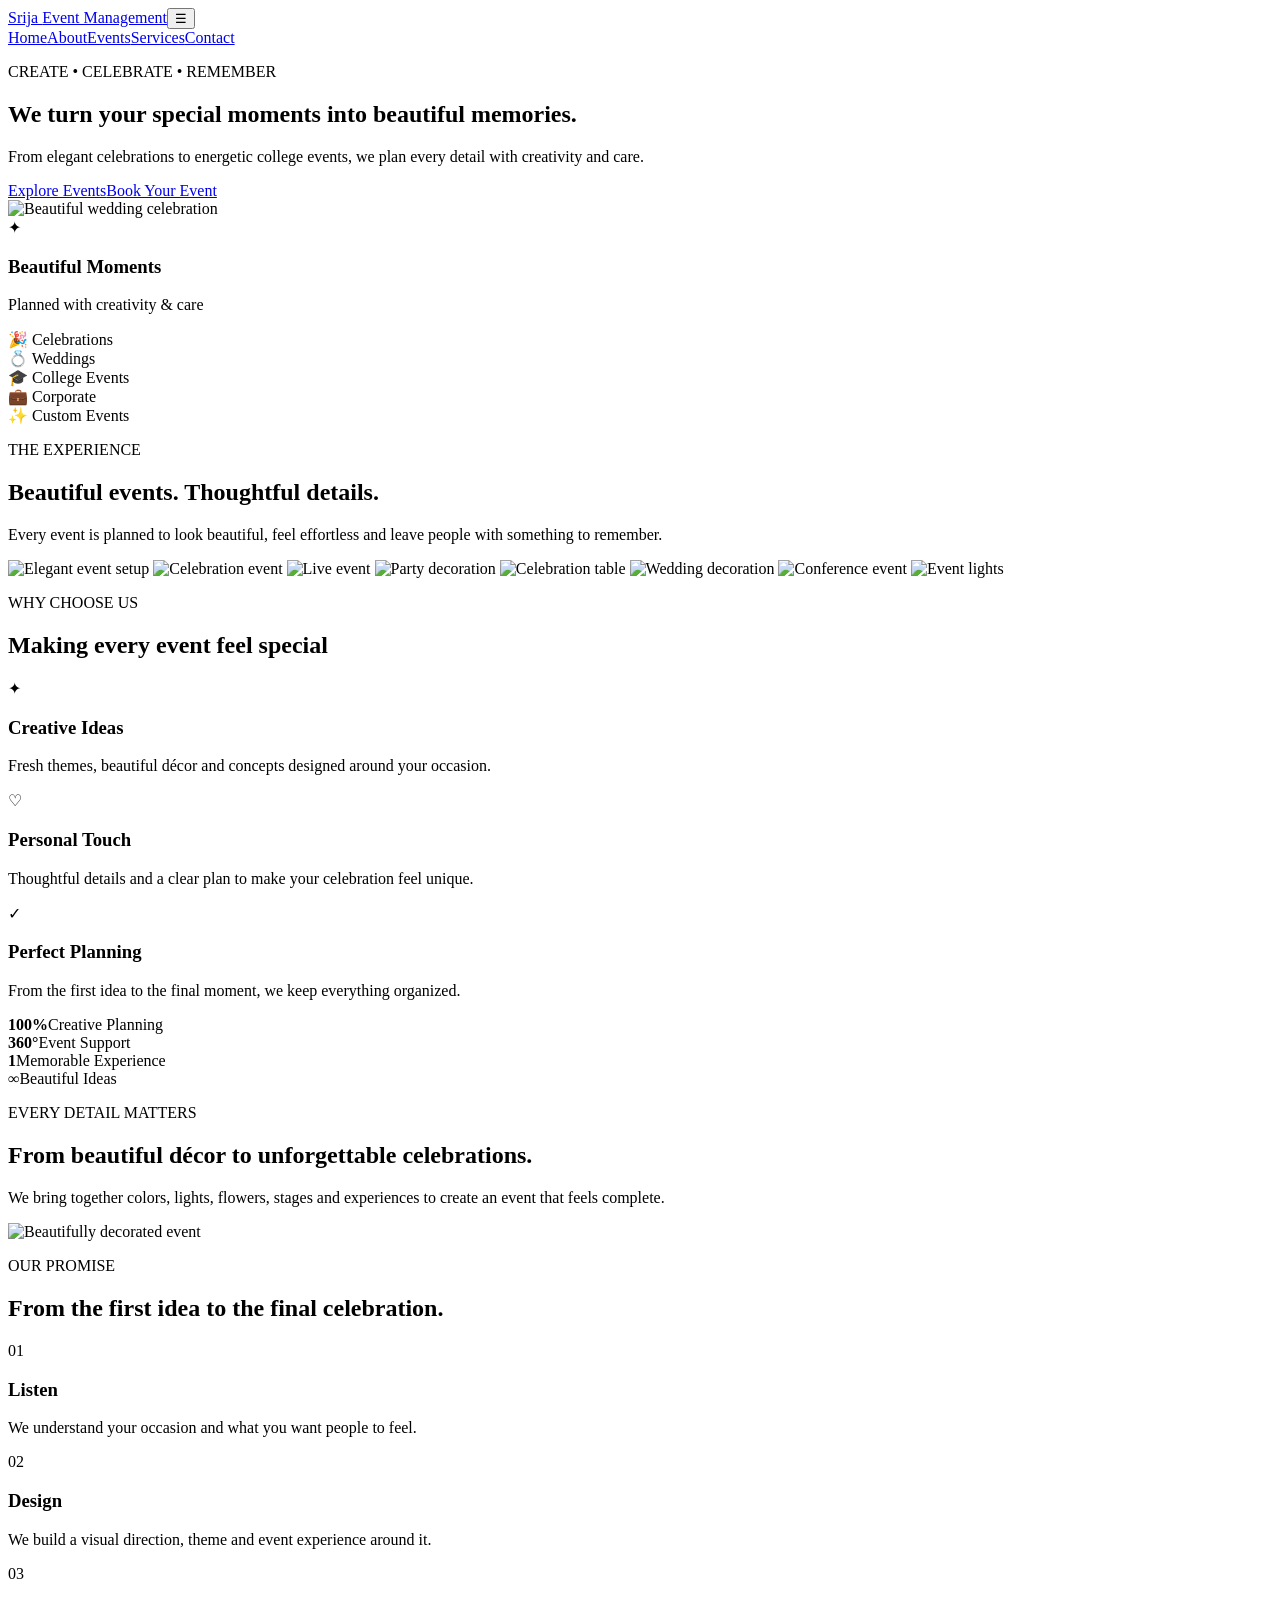
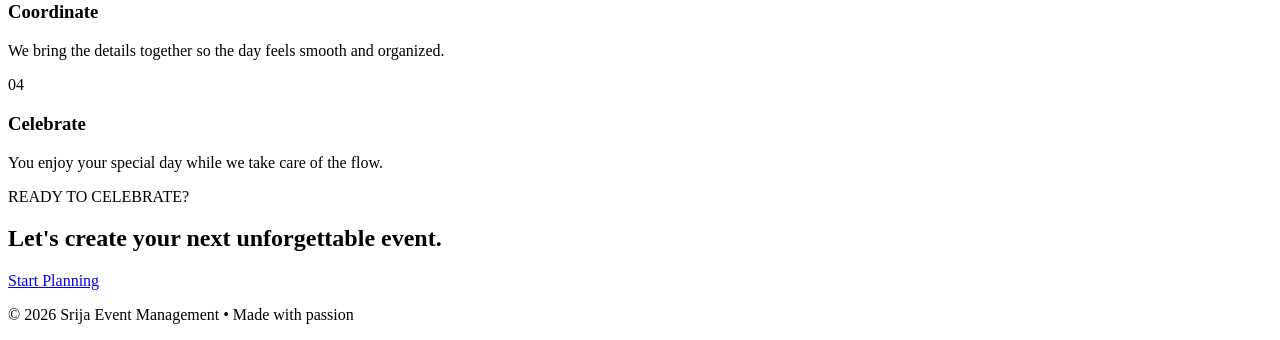
==== index.html @ a97fdd38 "Add files via upload" ====
<!DOCTYPE html>
<html lang="en">
<head><meta charset="UTF-8"><meta name="viewport" content="width=device-width, initial-scale=1.0"><title>Srija Event Management | Home</title><link rel="stylesheet" href="css/style.css"></head>
<body>
<header class="navbar"><a class="logo" href="index.html">Srija <span>Event Management</span></a><button class="menu-btn" onclick="toggleMenu()">☰</button><nav id="navMenu"><a class="active" href="index.html">Home</a><a href="about.html">About</a><a href="events.html">Events</a><a href="services.html">Services</a><a href="contact.html">Contact</a></nav></header>

<section class="hero">
<div class="hero-text"><p class="tagline">CREATE • CELEBRATE • REMEMBER</p><h1>We turn your special moments into <span>beautiful memories.</span></h1><p>From elegant celebrations to energetic college events, we plan every detail with creativity and care.</p><div class="buttons"><a class="btn" href="events.html">Explore Events</a><a class="btn outline" href="contact.html">Book Your Event</a></div></div>
<div class="hero-card hero-photo-card">
  <img src="https://images.unsplash.com/photo-1519741497674-611481863552?auto=format&fit=crop&w=900&q=90" alt="Beautiful wedding celebration">
  <div class="hero-photo-overlay">
    <span>✦</span>
    <h3>Beautiful Moments</h3>
    <p>Planned with creativity & care</p>
  </div>
</div>
</section>

<section class="color-strip"><div>🎉 Celebrations</div><div>💍 Weddings</div><div>🎓 College Events</div><div>💼 Corporate</div><div>✨ Custom Events</div></section>

<section class="visual-gallery"><div class="gallery-heading"><p class="section-label">THE EXPERIENCE</p><h2>Beautiful events. Thoughtful details.</h2><p>Every event is planned to look beautiful, feel effortless and leave people with something to remember.</p></div><div class="gallery">
<img src="https://images.unsplash.com/photo-1519167758481-83f550bb49b3?auto=format&fit=crop&w=1000&q=85" alt="Elegant event setup">
<img src="https://images.unsplash.com/photo-1511578314322-379afb476865?auto=format&fit=crop&w=1000&q=85" alt="Celebration event">
<img src="https://images.unsplash.com/photo-1492684223066-81342ee5ff30?auto=format&fit=crop&w=1000&q=85" alt="Live event">
<img src="https://images.unsplash.com/photo-1507504031003-b417219a0fde?auto=format&fit=crop&w=1000&q=85" alt="Party decoration">
<img src="https://images.unsplash.com/photo-1464366400600-7168b8af9bc3?auto=format&fit=crop&w=1000&q=85" alt="Celebration table">
<img src="https://images.unsplash.com/photo-1519225421980-715cb0215aed?auto=format&fit=crop&w=1000&q=85" alt="Wedding decoration">
<img src="https://images.unsplash.com/photo-1531058020387-3be344556be6?auto=format&fit=crop&w=1000&q=85" alt="Conference event">
<img src="https://images.unsplash.com/photo-1505236858219-8359eb29e329?auto=format&fit=crop&w=1000&q=85" alt="Event lights">
</div></section>

<section class="section">
<p class="section-label">WHY CHOOSE US</p><h2>Making every event feel special</h2>
<div class="cards"><div class="card"><div class="icon">✦</div><h3>Creative Ideas</h3><p>Fresh themes, beautiful décor and concepts designed around your occasion.</p></div><div class="card"><div class="icon">♡</div><h3>Personal Touch</h3><p>Thoughtful details and a clear plan to make your celebration feel unique.</p></div><div class="card"><div class="icon">✓</div><h3>Perfect Planning</h3><p>From the first idea to the final moment, we keep everything organized.</p></div></div>
</section>

<section class="stats"><div><strong>100%</strong><span>Creative Planning</span></div><div><strong>360°</strong><span>Event Support</span></div><div><strong>1</strong><span>Memorable Experience</span></div><div><strong>∞</strong><span>Beautiful Ideas</span></div></section>

<section class="wide-photo-banner">
  <div class="wide-photo-text">
    <p class="section-label">EVERY DETAIL MATTERS</p>
    <h2>From beautiful décor to unforgettable celebrations.</h2>
    <p>We bring together colors, lights, flowers, stages and experiences to create an event that feels complete.</p>
  </div>
  <img src="https://images.unsplash.com/photo-1519167758481-83f550bb49b3?auto=format&fit=crop&w=1400&q=90" alt="Beautifully decorated event">
</section>

<section class="section">
<p class="section-label">OUR PROMISE</p><h2>From the first idea to the final celebration.</h2>
<div class="promise-grid"><div><span>01</span><h3>Listen</h3><p>We understand your occasion and what you want people to feel.</p></div><div><span>02</span><h3>Design</h3><p>We build a visual direction, theme and event experience around it.</p></div><div><span>03</span><h3>Coordinate</h3><p>We bring the details together so the day feels smooth and organized.</p></div><div><span>04</span><h3>Celebrate</h3><p>You enjoy your special day while we take care of the flow.</p></div></div>
</section>

<section class="cta-banner"><div><p class="section-label">READY TO CELEBRATE?</p><h2>Let's create your next unforgettable event.</h2></div><a class="btn" href="contact.html">Start Planning</a></section>
<footer><p>© 2026 Srija Event Management • Made with passion</p></footer><script src="js/script.js"></script></body></html>
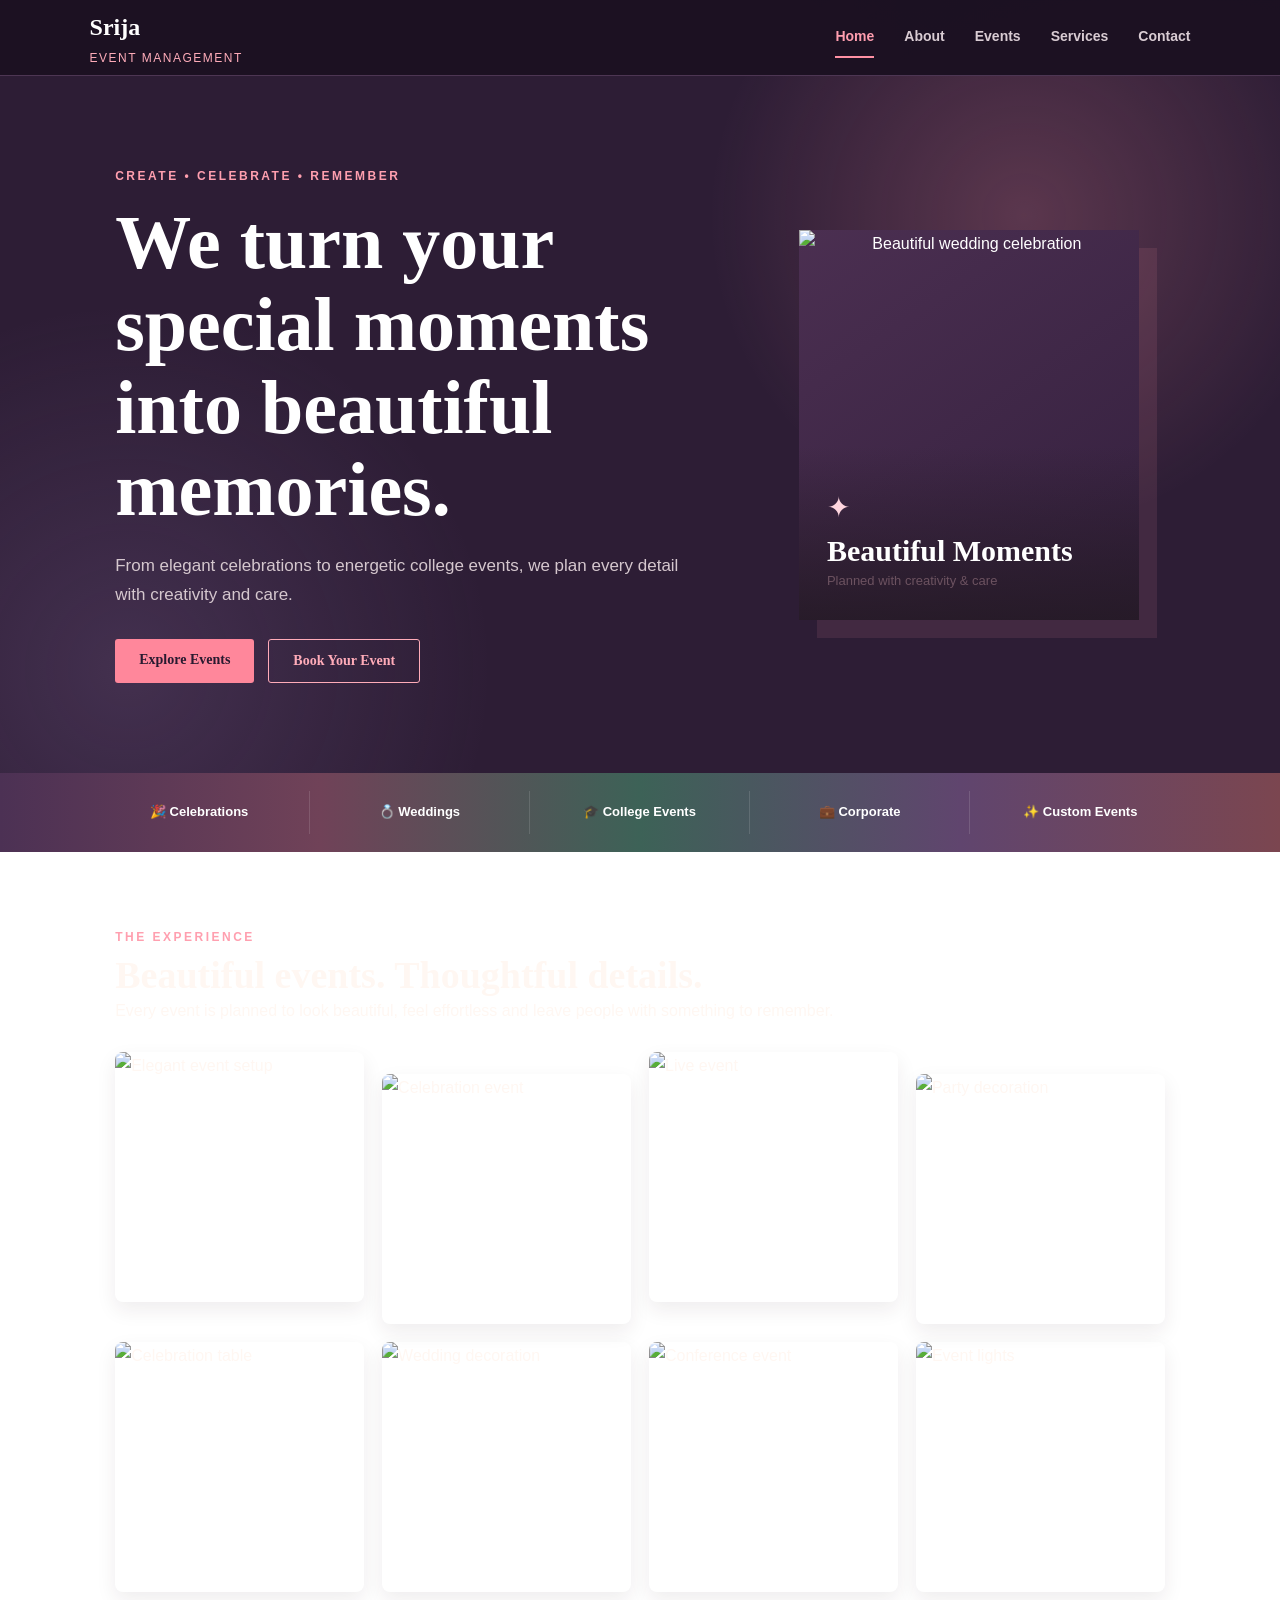
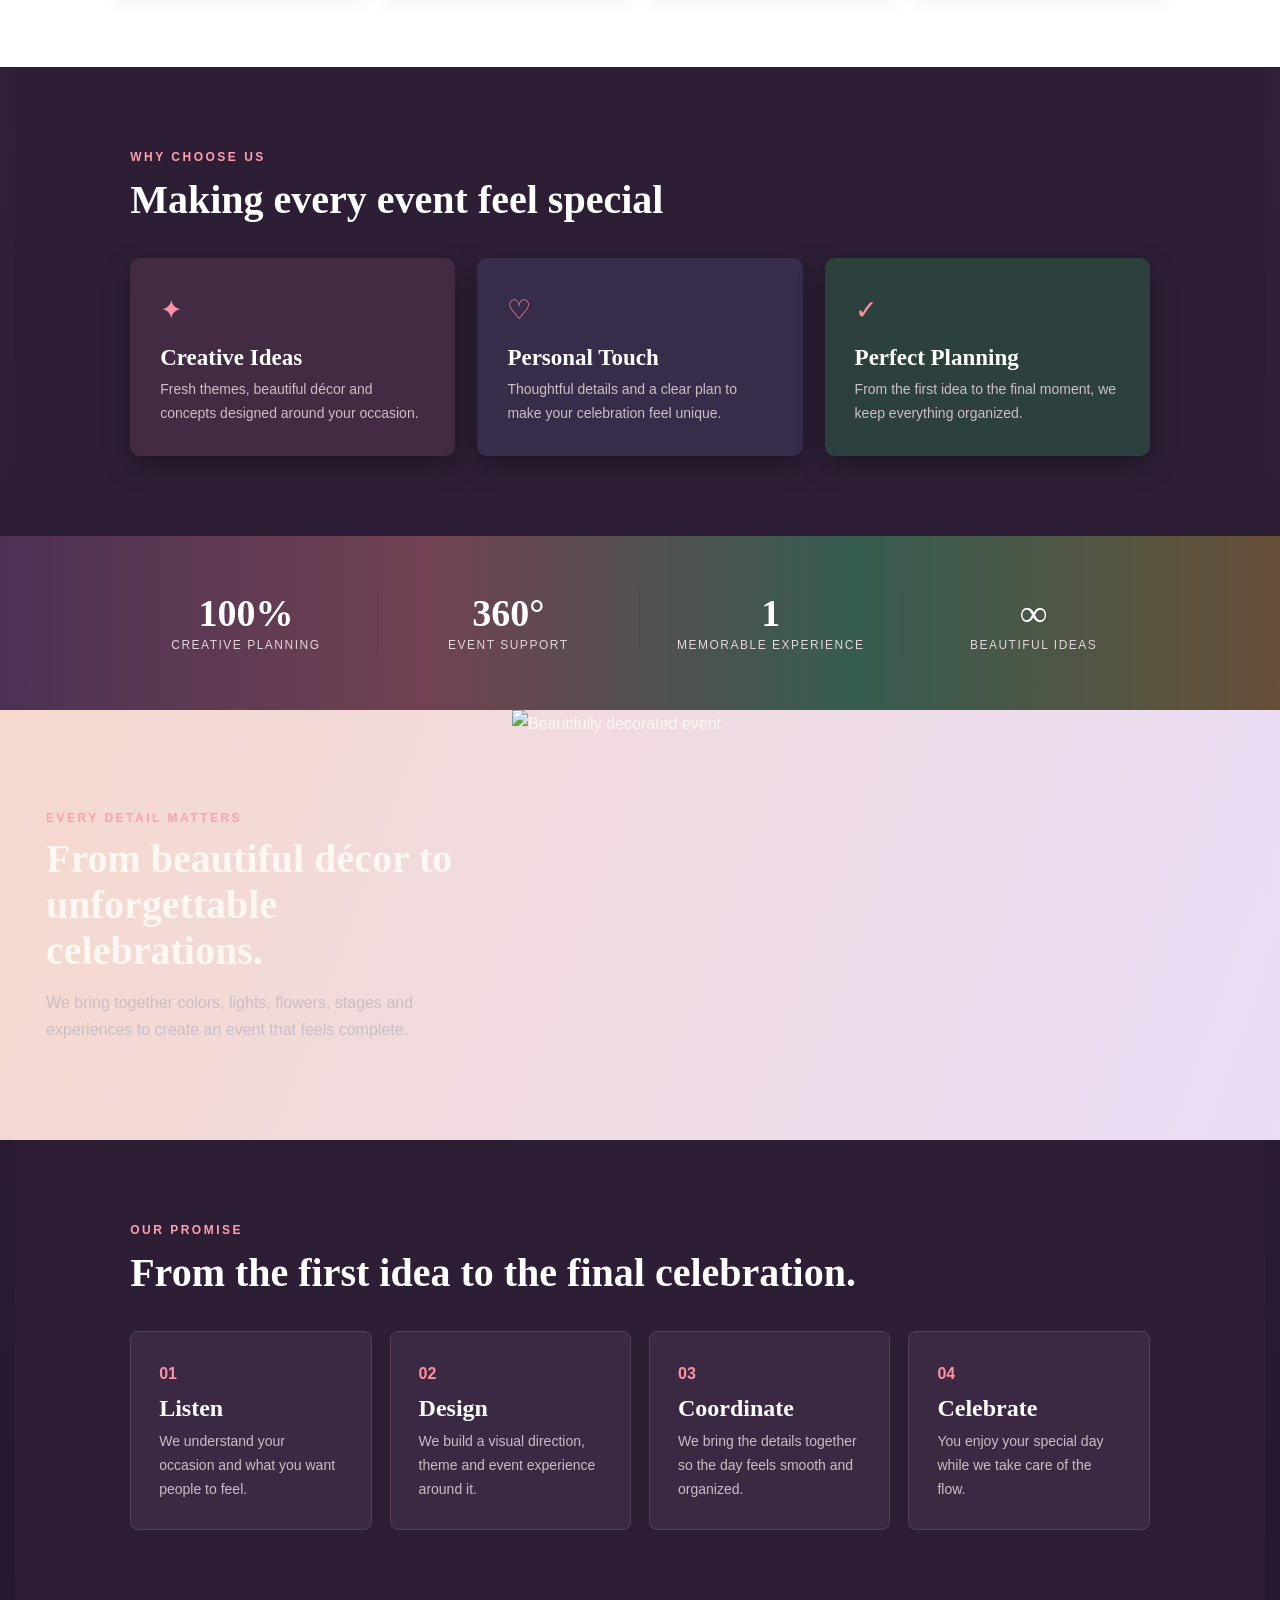
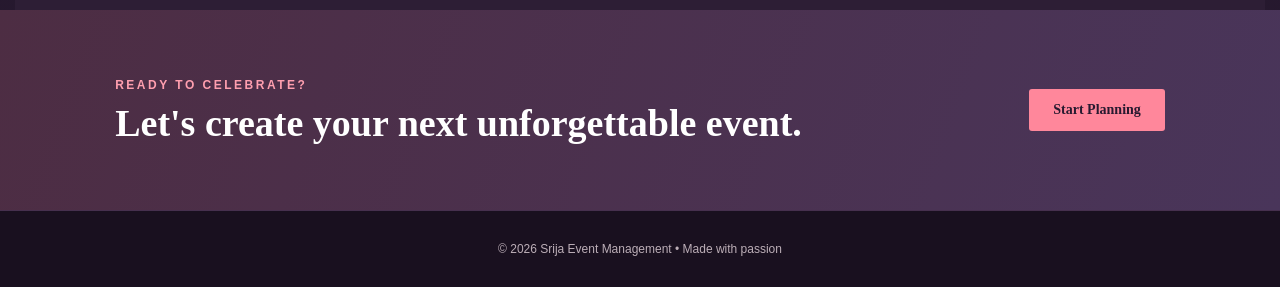
==== commit 09d440a5: "Update index.html" ====
--- a/index.html
+++ b/index.html
@@ -1,6 +1,6 @@
 <!DOCTYPE html>
 <html lang="en">
-<head><meta charset="UTF-8"><meta name="viewport" content="width=device-width, initial-scale=1.0"><title>Srija Event Management | Home</title><link rel="stylesheet" href="css/style.css"></head>
+<head><meta charset="UTF-8"><meta name="viewport" content="width=device-width, initial-scale=1.0"><title>Srija Event Management | Home</title><link rel="stylesheet" href="style.css"></head>
 <body>
 <header class="navbar"><a class="logo" href="index.html">Srija <span>Event Management</span></a><button class="menu-btn" onclick="toggleMenu()">☰</button><nav id="navMenu"><a class="active" href="index.html">Home</a><a href="about.html">About</a><a href="events.html">Events</a><a href="services.html">Services</a><a href="contact.html">Contact</a></nav></header>
 
@@ -51,4 +51,4 @@
 </section>
 
 <section class="cta-banner"><div><p class="section-label">READY TO CELEBRATE?</p><h2>Let's create your next unforgettable event.</h2></div><a class="btn" href="contact.html">Start Planning</a></section>
-<footer><p>© 2026 Srija Event Management • Made with passion</p></footer><script src="js/script.js"></script></body></html>+<footer><p>© 2026 Srija Event Management • Made with passion</p></footer><script src="script.js"></script></body></html>
--- a/style.css
+++ b/style.css
@@ -0,0 +1,382 @@
+@import url('https://fonts.googleapis.com/css2?family=DM+Sans:wght@400;500;600;700&family=Playfair+Display:wght@600;700&display=swap');
+:root{--ink:#24202a;--muted:#716b78;--cream:#fffaf6;--rose:#d86b82;--peach:#f6d7c8;--line:#eadfd9;--white:#fff}
+*{box-sizing:border-box;margin:0;padding:0}html{scroll-behavior:smooth}body{font-family:'DM Sans',sans-serif;color:var(--ink);background:var(--cream);line-height:1.7}a{text-decoration:none;color:inherit}
+.navbar{height:76px;padding:0 7%;display:flex;align-items:center;justify-content:space-between;background:rgba(255,250,246,.96);border-bottom:1px solid var(--line);position:sticky;top:0;z-index:10}.logo{font-family:'Playfair Display',serif;font-size:24px;font-weight:700}.logo span{font-family:'DM Sans',sans-serif;font-size:12px;font-weight:500;display:block;letter-spacing:1.5px;text-transform:uppercase;color:var(--rose)}nav{display:flex;gap:30px;font-size:14px;font-weight:600}nav a{padding:8px 0;border-bottom:2px solid transparent}nav a:hover,nav .active{color:var(--rose);border-color:var(--rose)}.menu-btn{display:none;border:0;background:none;font-size:25px}
+.hero{min-height:600px;padding:90px 9%;display:grid;grid-template-columns:1.2fr .8fr;align-items:center;gap:70px;background:radial-gradient(circle at 85% 35%,#f8dcd2 0,transparent 27%),var(--cream)}.tagline,.section-label{font-size:12px;letter-spacing:2.5px;color:var(--rose);font-weight:700}.hero h1{font:700 clamp(44px,6vw,76px)/1.08 'Playfair Display',serif;max-width:780px;margin:15px 0 22px}.hero h1 span{color:var(--rose)}.hero-text>p:not(.tagline){max-width:650px;color:var(--muted);font-size:17px}.buttons{display:flex;gap:14px;margin-top:30px}.btn{display:inline-block;background:var(--ink);color:white;border:0;padding:13px 24px;border-radius:3px;font:600 14px 'DM Sans';cursor:pointer}.btn:hover{transform:translateY(-2px)}.btn.outline{background:transparent;color:var(--ink);border:1px solid var(--ink)}
+.hero-card{height:390px;max-width:340px;width:100%;margin:auto;border:1px solid #e7cfc6;background:linear-gradient(145deg,#f9e4dc,#f3cfc4);display:flex;flex-direction:column;justify-content:center;align-items:center;text-align:center;box-shadow:18px 18px 0 rgba(216,107,130,.13)}.hero-card .sparkle{font-size:42px;color:var(--rose)}.hero-card h3{font:700 40px 'Playfair Display',serif}.hero-card p{color:#6c5260}.hero-card strong{font-size:13px}.mini-line{width:50px;border-top:1px solid var(--rose);margin:18px}
+.section{padding:80px 9%;max-width:1250px;margin:auto}.section h2{font:700 40px 'Playfair Display',serif;margin:8px 0 35px}.cards{display:grid;grid-template-columns:repeat(3,1fr);gap:22px}.card{background:white;border:1px solid var(--line);padding:30px;transition:.25s}.card:hover{transform:translateY(-5px);box-shadow:0 15px 30px rgba(50,30,40,.07)}.icon{font-size:27px;color:var(--rose);margin-bottom:12px}.card h3{font:600 23px 'Playfair Display',serif;margin-bottom:7px}.card p,.service p,.event-card p{color:var(--muted);font-size:14px}
+footer{text-align:center;padding:28px;border-top:1px solid var(--line);color:var(--muted);font-size:12px}
+.page-banner{text-align:center;padding:85px 7%;background:#f5dfd6}.page-banner h1{font:700 clamp(40px,5vw,62px)/1.15 'Playfair Display',serif;margin:8px 0}.page-banner p:last-child{color:var(--muted)}
+.about-grid{display:grid;grid-template-columns:.8fr 1.2fr;gap:70px;align-items:center}.photo-placeholder{height:430px;background:linear-gradient(145deg,#f3ddd5,#ead0c7);border:2px dashed #c9898b;display:flex;flex-direction:column;justify-content:center;align-items:center;text-align:center}.photo-placeholder .camera{font-size:55px}.photo-placeholder h3{font-size:17px;letter-spacing:2px}.photo-placeholder p{font-size:12px;color:var(--muted);max-width:220px}.about-grid h2{margin-bottom:15px}.about-grid p:not(.section-label){color:var(--muted);margin-bottom:15px}.profile-badge{display:flex;gap:15px;align-items:center;margin-top:25px}.profile-badge strong{font:700 25px 'Playfair Display',serif}.profile-badge span{font-size:12px;color:var(--rose);text-transform:uppercase;letter-spacing:1px}.soft{max-width:none;background:#fff}.soft>.section-label,.soft>h2,.soft>.cards{max-width:1060px;margin-left:auto;margin-right:auto}
+.event-grid{display:grid;grid-template-columns:repeat(2,1fr);gap:25px}.event-card{background:white;border:1px solid var(--line);display:grid;grid-template-columns:160px 1fr;min-height:190px}.event-art{display:flex;align-items:center;justify-content:center;font-size:55px;background:#f3ded6}.event-card>div:last-child{padding:25px}.event-card span{color:var(--rose);font-size:12px;font-weight:700}.event-card h3{font:600 24px 'Playfair Display',serif;margin:5px 0}
+.service-list{border-top:1px solid var(--line)}.service{display:grid;grid-template-columns:100px 1fr;gap:20px;padding:28px 0;border-bottom:1px solid var(--line)}.service>span{color:var(--rose);font-weight:700}.service h3{font:600 27px 'Playfair Display',serif}
+.contact-grid{display:grid;grid-template-columns:.9fr 1.1fr;gap:80px}.contact-item{padding:18px 0;border-bottom:1px solid var(--line)}.contact-item strong{font-size:14px}.contact-item p{color:var(--muted)}form{background:white;border:1px solid var(--line);padding:35px;display:grid;gap:17px}label{font-size:13px;font-weight:600}input,select,textarea{display:block;width:100%;margin-top:6px;padding:12px;border:1px solid #ddd0cb;background:#fffaf8;font:14px 'DM Sans';outline:none}input:focus,select:focus,textarea:focus{border-color:var(--rose)}textarea{min-height:110px;resize:vertical}#formMessage{font-size:13px;color:var(--rose)}
+@media(max-width:800px){.navbar{padding:0 5%}nav{display:none;position:absolute;top:76px;left:0;right:0;background:var(--cream);padding:15px 7%;flex-direction:column;gap:10px;border-bottom:1px solid var(--line)}nav.show{display:flex}.menu-btn{display:block}.hero{grid-template-columns:1fr;padding:65px 7%;gap:40px}.hero-card{height:300px}.cards,.event-grid,.about-grid,.contact-grid{grid-template-columns:1fr}.section{padding:60px 7%}.page-banner{padding:65px 6%}.event-card{grid-template-columns:110px 1fr}.event-art{font-size:40px}.service{grid-template-columns:55px 1fr}}
+
+.event-card{overflow:hidden}
+.event-card img{width:100%;height:190px;object-fit:cover;display:block}
+.event-card{grid-template-columns:190px 1fr}
+.visual-gallery,.gallery-strip{padding:75px 9%;background:#fff}
+.gallery-heading,.gallery-title{max-width:1250px;margin:0 auto 28px}
+.gallery-heading h2,.gallery-title h2{font:700 38px 'Playfair Display',serif;margin-top:6px}
+.gallery{max-width:1250px;margin:auto;display:grid;grid-template-columns:repeat(3,1fr);gap:18px}
+.gallery img{width:100%;height:280px;object-fit:cover;display:block}
+.profile-section{max-width:1100px;margin:0 auto;padding:85px 7%;display:grid;grid-template-columns:.85fr 1.15fr;gap:65px;align-items:center}
+.profile-photo-empty{height:430px;border:2px dashed #c9898b;background:linear-gradient(145deg,#f3ddd5,#ead0c7);display:flex;flex-direction:column;align-items:center;justify-content:center;text-align:center;box-shadow:14px 14px 0 rgba(216,107,130,.12)}
+.profile-photo-empty .camera{font-size:58px;margin-bottom:10px}
+.profile-photo-empty h3{letter-spacing:2px;font-size:17px}
+.profile-photo-empty p{font-size:12px;color:var(--muted)}
+.profile-copy h2{font:700 45px 'Playfair Display',serif;margin:7px 0 15px}
+.profile-copy>p:not(.section-label){color:var(--muted);max-width:520px}
+.service-visual-grid{display:grid;grid-template-columns:repeat(3,1fr);gap:22px;margin-bottom:55px}
+.service-visual{background:#fff;border:1px solid var(--line);padding-bottom:22px}
+.service-visual img{width:100%;height:210px;object-fit:cover;display:block;margin-bottom:18px}
+.service-visual h3,.service-visual p{margin-left:20px;margin-right:20px}
+.service-visual h3{font:600 23px 'Playfair Display',serif}
+.service-visual p{color:var(--muted);font-size:14px;margin-top:5px}
+@media(max-width:800px){
+  .event-card{grid-template-columns:1fr}
+  .event-card img{height:210px}
+  .gallery,.service-visual-grid{grid-template-columns:1fr}
+  .gallery img{height:240px}
+  .profile-section{grid-template-columns:1fr;padding:60px 7%}
+  .profile-photo-empty{height:350px}
+}
+
+.about-intro{display:grid;grid-template-columns:1.25fr .75fr;gap:70px;align-items:center}
+.about-intro h2{max-width:700px;margin-bottom:18px}
+.about-intro>div:first-child>p:not(.section-label){color:var(--muted);max-width:680px;margin-bottom:15px}
+.about-highlight{background:linear-gradient(145deg,#f7e3db,#efd0c7);padding:42px;text-align:center;box-shadow:15px 15px 0 rgba(216,107,130,.12)}
+.about-highlight>span{font-size:38px;color:var(--rose)}
+.about-highlight h3{font:700 22px 'Playfair Display',serif;letter-spacing:2px;margin-top:10px}
+.about-highlight p{font-size:13px;color:#6d5960}
+.about-highlight hr{width:45px;margin:14px auto;border:0;border-top:1px solid #c98b8d}
+.steps{border-top:1px solid var(--line)}
+.step{display:grid;grid-template-columns:90px 1fr;gap:25px;padding:25px 0;border-bottom:1px solid var(--line)}
+.step>span{color:var(--rose);font-weight:700}
+.step h3{font:600 25px 'Playfair Display',serif;margin-bottom:4px}
+.step p{color:var(--muted);font-size:14px}
+.about-event-banner{padding:65px 9%;background:#f5dfd6;display:flex;align-items:center;justify-content:space-between;gap:30px}
+.about-event-banner h2{font:700 37px 'Playfair Display',serif;max-width:700px;margin-top:5px}
+@media(max-width:800px){
+  .about-intro{grid-template-columns:1fr;gap:40px}
+  .about-event-banner{flex-direction:column;align-items:flex-start}
+  .step{grid-template-columns:55px 1fr}
+}
+
+:root{--ink:#27212b;--muted:#706a78;--cream:#fffaf6;--rose:#d95f7b;--peach:#f8d5c7;--lav:#e8dcf7;--yellow:#f9e8a9;--mint:#d9eee2;--line:#eadfd9;--white:#fff}
+body{background:linear-gradient(180deg,#fffaf6 0%,#fff8f4 45%,#fffdfb 100%)}
+.hero{background:radial-gradient(circle at 82% 22%,#f9d6c9 0,transparent 24%),radial-gradient(circle at 8% 85%,#e7dcf6 0,transparent 23%),var(--cream)}
+.color-strip{display:grid;grid-template-columns:repeat(5,1fr);padding:18px 7%;background:linear-gradient(90deg,#f8d5c7,#eee1fa,#dff0e6,#fff0b9,#f8d5c7);text-align:center;font-size:13px;font-weight:700}
+.color-strip div{padding:10px;border-right:1px solid rgba(80,50,60,.1)}
+.color-strip div:last-child{border:0}
+.visual-gallery,.gallery-strip{background:#fff}
+.gallery{grid-template-columns:repeat(4,1fr)}
+.gallery img{height:250px;border-radius:8px;box-shadow:0 8px 20px rgba(50,30,40,.08)}
+.gallery img:nth-child(2){margin-top:22px}
+.gallery img:nth-child(4){margin-top:22px}
+.card:nth-child(1){background:#fff1ec}
+.card:nth-child(2){background:#f3edfb}
+.card:nth-child(3){background:#edf8f1}
+.card{border:0;border-radius:10px}
+.stats{display:grid;grid-template-columns:repeat(4,1fr);padding:55px 9%;background:linear-gradient(90deg,#e8dcf7,#f9d7ca,#dff0e6,#fff0b8);text-align:center}
+.stats div{display:flex;flex-direction:column;border-right:1px solid rgba(60,40,50,.12)}
+.stats div:last-child{border:0}
+.stats strong{font:700 38px 'Playfair Display',serif}
+.stats span{font-size:12px;text-transform:uppercase;letter-spacing:1.5px;color:#635b68}
+.promise-grid{display:grid;grid-template-columns:repeat(4,1fr);gap:18px}
+.promise-grid>div{padding:28px;background:#fff;border:1px solid var(--line);border-radius:8px}
+.promise-grid span{color:var(--rose);font-weight:700}
+.promise-grid h3{font:600 24px 'Playfair Display',serif;margin:8px 0}
+.promise-grid p{color:var(--muted);font-size:14px}
+.cta-banner{padding:65px 9%;display:flex;align-items:center;justify-content:space-between;gap:30px;background:linear-gradient(110deg,#f5d5c8,#e9ddf7)}
+.cta-banner h2{font:700 38px 'Playfair Display',serif;max-width:720px;margin-top:5px}
+.page-banner{background:linear-gradient(120deg,#f6d9ce,#e8ddf7,#dff0e5)}
+.event-card{background:#fff;border:0;border-radius:10px;box-shadow:0 10px 25px rgba(50,30,40,.07)}
+.event-card:nth-child(2n){transform:translateY(18px)}
+.event-card img{height:210px}
+.event-card>div:last-child{padding:25px}
+.mood-grid{display:grid;grid-template-columns:repeat(4,1fr);gap:18px}
+.mood-grid>div{padding:30px;text-align:center;border-radius:10px;font-size:30px}
+.mood-grid>div:nth-child(1){background:#ffece7}.mood-grid>div:nth-child(2){background:#fff2bc}.mood-grid>div:nth-child(3){background:#e5f2e9}.mood-grid>div:nth-child(4){background:#eee5fa}
+.mood-grid b,.mood-grid span{display:block}.mood-grid b{font:600 22px 'Playfair Display',serif}.mood-grid span{font-size:12px;color:var(--muted)}
+.service-visual-grid{grid-template-columns:repeat(3,1fr)}
+.service-visual{border:0;border-radius:10px;overflow:hidden;box-shadow:0 10px 25px rgba(50,30,40,.07)}
+.service-visual:nth-child(1){background:#fff0ea}.service-visual:nth-child(2){background:#f0eafb}.service-visual:nth-child(3){background:#eaf6ef}.service-visual:nth-child(4){background:#fff5ca}.service-visual:nth-child(5){background:#e9f1fb}.service-visual:nth-child(6){background:#f9e6ee}
+.service-visual img{height:220px}
+.profile-section{background:linear-gradient(135deg,#fff4ef,#f1e8fb)}
+.profile-photo-empty{background:linear-gradient(145deg,#f5ddd5,#e7d9f5);border-color:#c9899d}
+.contact-gallery{max-width:none;background:#fff}
+.contact-gallery .gallery{grid-template-columns:repeat(3,1fr)}
+@media(max-width:800px){
+ .color-strip{grid-template-columns:repeat(2,1fr);gap:4px}
+ .color-strip div{border:0}
+ .gallery,.promise-grid,.mood-grid,.stats,.service-visual-grid,.contact-gallery .gallery{grid-template-columns:1fr}
+ .gallery img,.gallery img:nth-child(2),.gallery img:nth-child(4){margin-top:0;height:260px}
+ .stats{gap:20px}.stats div{border:0;border-bottom:1px solid rgba(60,40,50,.12);padding-bottom:15px}
+ .event-card:nth-child(2n){transform:none}
+ .cta-banner{flex-direction:column;align-items:flex-start}
+}
+
+.wide-photo-banner{display:grid;grid-template-columns:.8fr 1.2fr;min-height:430px;background:linear-gradient(110deg,#f6d9ce,#e9ddf7);align-items:stretch}
+.wide-photo-banner img{width:100%;height:430px;object-fit:cover}
+.wide-photo-text{padding:70px 9%;display:flex;flex-direction:column;justify-content:center}
+.wide-photo-text h2,.service-photo-banner h2{font:700 40px/1.15 'Playfair Display',serif;margin:8px 0 15px}
+.wide-photo-text p:last-child,.service-photo-banner p:last-child{color:var(--muted);max-width:520px}
+.photo-wall{display:grid;grid-template-columns:repeat(3,1fr);gap:16px}
+.photo-wall img{width:100%;height:250px;object-fit:cover;border-radius:10px;box-shadow:0 8px 20px rgba(50,30,40,.08)}
+.photo-wall img:nth-child(2),.photo-wall img:nth-child(5){transform:translateY(20px)}
+.service-photo-banner{display:grid;grid-template-columns:1.1fr .9fr;align-items:center;background:linear-gradient(110deg,#e9f4ec,#f8dfd7)}
+.service-photo-banner img{width:100%;height:420px;object-fit:cover}
+.service-photo-banner>div{padding:55px 9%}
+.service-mini-gallery{background:#fff}
+.service-mini-gallery .gallery{grid-template-columns:repeat(4,1fr)}
+.service-mini-gallery .gallery img{height:250px}
+@media(max-width:800px){
+ .wide-photo-banner,.service-photo-banner{grid-template-columns:1fr}
+ .wide-photo-banner img,.service-photo-banner img{height:300px}
+ .wide-photo-text,.service-photo-banner>div{padding:50px 7%}
+ .photo-wall,.service-mini-gallery .gallery{grid-template-columns:1fr}
+ .photo-wall img:nth-child(2),.photo-wall img:nth-child(5){transform:none}
+}
+
+.hero-photo-card{position:relative;overflow:hidden;padding:0!important;border:0!important;background:#f3d6cd!important}
+.hero-photo-card img{width:100%;height:100%;object-fit:cover;display:block}
+.hero-photo-overlay{position:absolute;inset:auto 0 0 0;padding:38px 28px 28px;color:#fff;background:linear-gradient(transparent,rgba(35,25,35,.82));text-align:left}
+.hero-photo-overlay span{font-size:28px;color:#ffd6df}
+.hero-photo-overlay h3{font:700 30px 'Playfair Display',serif;margin:2px 0}
+.hero-photo-overlay p{font-size:13px}
+@media(max-width:800px){.hero-photo-card{height:300px!important}}
+
+.about-photo-gallery{padding:85px 9%;background:linear-gradient(135deg,#fff8f4,#f1e8fb,#edf8f1)}
+.photo-gallery-heading{max-width:1250px;margin:0 auto 35px}
+.photo-gallery-heading h2{font:700 40px/1.15 'Playfair Display',serif;margin:7px 0 10px}
+.photo-gallery-heading>p:last-child{color:var(--muted);max-width:650px}
+.about-photo-grid{max-width:1250px;margin:auto;display:grid;grid-template-columns:repeat(4,1fr);gap:18px}
+.about-photo-grid img{width:100%;height:250px;object-fit:cover;border-radius:10px;display:block;box-shadow:0 10px 24px rgba(50,30,40,.09);transition:.3s}
+.about-photo-grid img:hover{transform:translateY(-6px) scale(1.015);box-shadow:0 16px 30px rgba(50,30,40,.14)}
+.about-photo-grid img:nth-child(2),
+.about-photo-grid img:nth-child(5),
+.about-photo-grid img:nth-child(8){margin-top:24px}
+@media(max-width:1000px){.about-photo-grid{grid-template-columns:repeat(2,1fr)}}
+@media(max-width:800px){.about-photo-gallery{padding:60px 7%}.about-photo-grid{grid-template-columns:1fr}.about-photo-grid img:nth-child(2),.about-photo-grid img:nth-child(5),.about-photo-grid img:nth-child(8){margin-top:0}}
+
+.about-section-photo{margin-top:25px;max-width:620px}
+.about-section-photo img{width:100%;height:260px;object-fit:cover;border-radius:12px;box-shadow:0 12px 28px rgba(50,30,40,.10)}
+.vision-photo-cards .card{overflow:hidden;padding-top:0}
+.vision-photo-cards .card>img{width:100%;height:210px;object-fit:cover;display:block;margin-bottom:20px}
+.vision-photo-cards .card .icon,.vision-photo-cards .card h3,.vision-photo-cards .card p{margin-left:24px;margin-right:24px}
+.vision-photo-cards .card p{padding-bottom:24px}
+.approach-heading{display:grid;grid-template-columns:1fr .75fr;gap:55px;align-items:center;margin-bottom:35px}
+.approach-heading img{width:100%;height:280px;object-fit:cover;border-radius:12px;box-shadow:0 12px 28px rgba(50,30,40,.10)}
+.event-grid{grid-template-columns:repeat(3,1fr)}
+.event-card:nth-child(3n+2){transform:translateY(12px)}
+@media(max-width:800px){
+ .approach-heading{grid-template-columns:1fr;gap:25px}
+ .approach-heading img{height:250px}
+ .event-grid{grid-template-columns:1fr}
+ .event-card:nth-child(3n+2){transform:none}
+}
+
+/* Clean About page redesign */
+.about-banner{text-align:center;padding:90px 9%;background:linear-gradient(120deg,#f8dfd6,#eee4fa,#e4f1e8)}
+.about-banner h1{font:700 55px/1.1 'Playfair Display',serif;margin:12px auto;max-width:900px}
+.about-banner h1 span{color:var(--rose)}
+.about-banner>p:last-child{color:var(--muted);max-width:650px;margin:0 auto}
+.about-feature{display:grid;grid-template-columns:1.05fr .95fr;gap:75px;align-items:center;padding:95px 9%;background:#fff}
+.about-feature-image{position:relative}
+.about-feature-image img{width:100%;height:500px;object-fit:cover;border-radius:14px;display:block;box-shadow:0 18px 40px rgba(45,30,40,.12)}
+.image-badge{position:absolute;left:22px;bottom:22px;background:#fff;padding:12px 18px;border-radius:5px;font-size:11px;font-weight:700;letter-spacing:2px;color:var(--rose);box-shadow:0 8px 20px rgba(0,0,0,.12)}
+.about-feature-text h2{font:700 43px/1.15 'Playfair Display',serif;margin:8px 0 20px}
+.about-feature-text>p:not(.section-label){color:var(--muted);line-height:1.8;max-width:620px}
+.small-points{display:grid;grid-template-columns:1fr 1fr;gap:12px;margin-top:28px}
+.small-points span{font-size:13px;font-weight:600;padding:13px 15px;background:#fff4ef;border-radius:5px}
+.vision-section{padding:90px 9%;background:#fbf8f5}
+.center-heading{text-align:center;max-width:800px;margin:0 auto 45px}
+.center-heading h2{font:700 42px/1.15 'Playfair Display',serif;margin:8px 0 12px}
+.center-heading>p:last-child{color:var(--muted);line-height:1.7}
+.vision-layout{max-width:1250px;margin:auto;display:grid;grid-template-columns:1.3fr .7fr;gap:22px}
+.vision-main-photo{position:relative;min-height:530px}
+.vision-main-photo img{width:100%;height:530px;object-fit:cover;border-radius:12px}
+.vision-photo-caption{position:absolute;left:25px;right:25px;bottom:25px;background:rgba(255,255,255,.94);padding:18px 20px;border-radius:7px}
+.vision-photo-caption b{display:block;font:600 24px 'Playfair Display',serif}
+.vision-photo-caption span{font-size:12px;color:var(--muted)}
+.vision-side{display:flex;flex-direction:column;gap:22px}
+.vision-item{background:#fff;border-radius:12px;overflow:hidden;box-shadow:0 8px 25px rgba(50,30,40,.07)}
+.vision-item img{width:100%;height:220px;object-fit:cover}
+.vision-item div{padding:20px}
+.vision-item h3{font:600 24px 'Playfair Display',serif;margin-bottom:5px}
+.vision-item p{color:var(--muted);font-size:13px;line-height:1.6}
+.approach-clean{padding:95px 9%;background:linear-gradient(135deg,#f4e9fb,#fff3ed)}
+.approach-photo-row{max-width:1250px;margin:auto;display:grid;grid-template-columns:repeat(3,1fr);gap:22px}
+.approach-photo-card{background:#fff;padding-bottom:25px;border-radius:12px;overflow:hidden;box-shadow:0 10px 28px rgba(50,30,40,.08)}
+.approach-photo-card img{width:100%;height:260px;object-fit:cover;display:block}
+.approach-photo-card span{display:block;color:var(--rose);font-weight:700;margin:20px 24px 5px}
+.approach-photo-card h3{font:600 27px 'Playfair Display',serif;margin:0 24px 7px}
+.approach-photo-card p{color:var(--muted);font-size:13px;line-height:1.6;margin:0 24px}
+.about-bottom-gallery{padding:90px 9%;background:#fff}
+.about-bottom-grid{max-width:1250px;margin:auto;display:grid;grid-template-columns:repeat(4,1fr);gap:16px}
+.about-bottom-grid img{width:100%;height:260px;object-fit:cover;border-radius:9px}
+.about-bottom-grid img:nth-child(2),.about-bottom-grid img:nth-child(4){margin-top:22px}
+@media(max-width:900px){
+ .about-feature,.vision-layout{grid-template-columns:1fr}
+ .about-feature-image img,.vision-main-photo img{height:380px}
+ .approach-photo-row{grid-template-columns:1fr}
+ .about-bottom-grid{grid-template-columns:repeat(2,1fr)}
+}
+@media(max-width:600px){
+ .about-banner h1{font-size:40px}
+ .about-feature,.vision-section,.approach-clean,.about-bottom-gallery{padding-left:7%;padding-right:7%}
+ .about-feature-text h2,.center-heading h2{font-size:34px}
+ .small-points,.about-bottom-grid{grid-template-columns:1fr}
+ .about-bottom-grid img:nth-child(2),.about-bottom-grid img:nth-child(4){margin-top:0}
+}
+
+/* Events page - clean, balanced arrangement */
+.events-list-section{padding-top:80px;padding-bottom:85px}
+.events-heading{display:flex;justify-content:space-between;align-items:end;gap:50px;margin-bottom:40px}
+.events-heading h2{font:700 40px/1.15 'Playfair Display',serif;margin-top:7px}
+.events-heading>p{max-width:420px;color:var(--muted);font-size:14px;line-height:1.7;margin-bottom:3px}
+.events-list-section .event-grid{display:grid;grid-template-columns:repeat(4,minmax(0,1fr));gap:24px;align-items:stretch}
+.events-list-section .event-card{height:100%;display:flex;flex-direction:column;transform:none!important;transition:transform .25s,box-shadow .25s}
+.events-list-section .event-card:hover{transform:translateY(-7px)!important;box-shadow:0 18px 32px rgba(50,30,40,.13)}
+.events-list-section .event-card img{width:100%;height:210px;object-fit:cover;display:block}
+.events-list-section .event-card>div:last-child{flex:1;padding:20px 22px 24px}
+.events-list-section .event-card span{display:inline-block;font-size:11px;color:var(--rose);font-weight:800;letter-spacing:1px;margin-bottom:7px}
+.events-list-section .event-card h3{font:600 23px/1.2 'Playfair Display',serif;margin-bottom:7px}
+.events-list-section .event-card p{font-size:13px;line-height:1.6;color:var(--muted);margin:0}
+@media(max-width:1100px){
+ .events-list-section .event-grid{grid-template-columns:repeat(3,minmax(0,1fr))}
+}
+@media(max-width:800px){
+ .events-heading{display:block;margin-bottom:30px}
+ .events-heading>p{margin-top:15px}
+ .events-list-section .event-grid{grid-template-columns:repeat(2,minmax(0,1fr));gap:18px}
+ .events-list-section .event-card img{height:190px}
+}
+@media(max-width:560px){
+ .events-list-section .event-grid{grid-template-columns:1fr}
+ .events-list-section .event-card img{height:230px}
+}
+
+/* ===== SRIJA EVENT MANAGEMENT — NEW DARK PLUM THEME ===== */
+:root{
+  --ink:#fff7f2;
+  --muted:#cbbdc5;
+  --cream:#281a30;
+  --rose:#ff91a4;
+  --peach:#e58a72;
+  --lav:#9b7bb6;
+  --yellow:#e8bd70;
+  --mint:#6fa58f;
+  --line:#503a56;
+  --white:#382640;
+}
+html,body{background:#281a30!important;color:#fff7f2}
+body{
+  background:
+  radial-gradient(circle at 8% 8%,rgba(255,145,164,.12),transparent 25%),
+  radial-gradient(circle at 90% 15%,rgba(155,123,182,.14),transparent 28%),
+  linear-gradient(180deg,#281a30 0%,#302039 50%,#24172c 100%)!important;
+}
+.navbar{background:rgba(28,17,34,.96)!important;border-bottom:1px solid #4d3653!important}
+.logo{color:#fff!important}.logo span{color:#ffadba!important}
+.navbar nav a{color:#d9ccd3!important}.navbar nav a:hover,.navbar nav a.active{color:#ff9eaf!important}
+.hero{
+  background:
+  radial-gradient(circle at 80% 20%,rgba(255,145,164,.22),transparent 27%),
+  radial-gradient(circle at 10% 85%,rgba(155,123,182,.20),transparent 28%),
+  #2d1d35!important;
+}
+.hero-text h1,.hero-text h1 span{color:#fff!important}
+.hero-text>p:not(.tagline){color:#d5c7ce!important}
+.tagline,.section-label{color:#ff9faf!important}
+.hero-card{background:linear-gradient(145deg,#4b2f51,#34203e)!important;color:#fff!important;box-shadow:18px 18px 0 rgba(255,145,164,.10)!important}
+.color-strip{background:linear-gradient(90deg,#4c3154,#704258,#3d6257,#60456e,#7b4650)!important;color:#fff!important}
+.color-strip div{border-color:rgba(255,255,255,.13)!important}
+
+.section,.about-feature,.about-bottom-gallery,.contact-gallery,.service-mini-gallery{background:#2d1e35!important}
+.section.soft,.vision-section{background:#34233d!important}
+.section h2,.section h3,.about-feature-text h2,.center-heading h2,.vision-item h3,.approach-photo-card h3{color:#fff!important}
+
+.card,.vision-item,.approach-photo-card,.event-card,.service-visual{
+  background:#3b2943!important;color:#fff!important;
+  box-shadow:0 10px 28px rgba(0,0,0,.25)!important;
+}
+.card p,.vision-item p,.approach-photo-card p,.event-card p,.service-visual p,
+.about-feature-text>p:not(.section-label),.center-heading>p:last-child{color:#cdbfc6!important}
+
+.card:nth-child(1){background:#422b43!important}
+.card:nth-child(2){background:#372c49!important}
+.card:nth-child(3){background:#2c413d!important}
+
+.stats{background:linear-gradient(90deg,#4c3154,#704252,#365c50,#685039)!important;color:#fff!important}
+.stats span{color:#e3d6dc!important}
+.promise-grid>div,.mood-grid>div{background:#3b2943!important;border-color:#56405c!important}
+
+.page-banner,.about-banner{background:linear-gradient(120deg,#4c2c43,#49345a,#2e4a40)!important}
+.page-banner h1,.about-banner h1{color:#fff!important}
+.about-event-banner,.cta-banner,.service-photo-banner{background:linear-gradient(110deg,#4d2d43,#49355a)!important}
+.about-event-banner h2,.cta-banner h2,.service-photo-banner h2{color:#fff!important}
+
+.btn{background:#ff879b!important;color:#281a30!important;border-color:#ff879b!important}
+.btn:hover{background:#ffb0bd!important}
+.btn.outline{background:transparent!important;color:#ffacb9!important;border-color:#ffacb9!important}
+.btn.outline:hover{background:#ffacb9!important;color:#281a30!important}
+
+.about-photo-gallery{background:linear-gradient(135deg,#302039,#3d2946,#284039)!important}
+.approach-clean{background:linear-gradient(135deg,#35233f,#492d3c)!important}
+
+footer{background:#19101f!important;color:#bcaeb7!important;border-top:1px solid #46304e!important}
+footer p{color:#bcaeb7!important}
+
+input,textarea,select{background:#35253e!important;color:#fff!important;border:1px solid #5b4261!important}
+input::placeholder,textarea::placeholder{color:#aa9ba5!important}
+
+.profile-section{background:linear-gradient(135deg,#35243f,#493047)!important}
+.profile-photo-empty{background:linear-gradient(145deg,#4c354f,#3d2947)!important;border-color:#8d6175!important;color:#d8c9d0!important}
+
+.events-heading h2{color:#fff!important}
+.events-heading>p{color:#cdbfc6!important}
+
+/* Srija profile photo */
+.profile-photo{
+  height:430px;
+  overflow:hidden;
+  border-radius:14px;
+  background:#3b2943;
+  box-shadow:14px 14px 0 rgba(255,145,164,.10);
+}
+.profile-photo img{
+  width:100%;
+  height:100%;
+  object-fit:cover;
+  object-position:center top;
+  display:block;
+}
+@media(max-width:800px){
+  .profile-photo{height:430px}
+}
+
+/* ===== ABOUT PAGE CONTRAST FIX ===== */
+.small-points span{
+  background:#4a304d!important;
+  color:#ffe8ec!important;
+  border:1px solid #62405f!important;
+  box-shadow:0 5px 14px rgba(0,0,0,.12);
+}
+.vision-photo-caption{
+  background:rgba(47,30,55,.96)!important;
+  color:#fff!important;
+  border:1px solid #64425f;
+}
+.vision-photo-caption b{color:#fff!important}
+.vision-photo-caption span{color:#e0cfd6!important}
+.vision-item div{background:#3b2943!important}
+.vision-item h3{color:#fff!important}
+.vision-item p{color:#cdbfc6!important}
+.image-badge{
+  background:#3b2943!important;
+  color:#ff9faf!important;
+  border:1px solid #64425f;
+}
